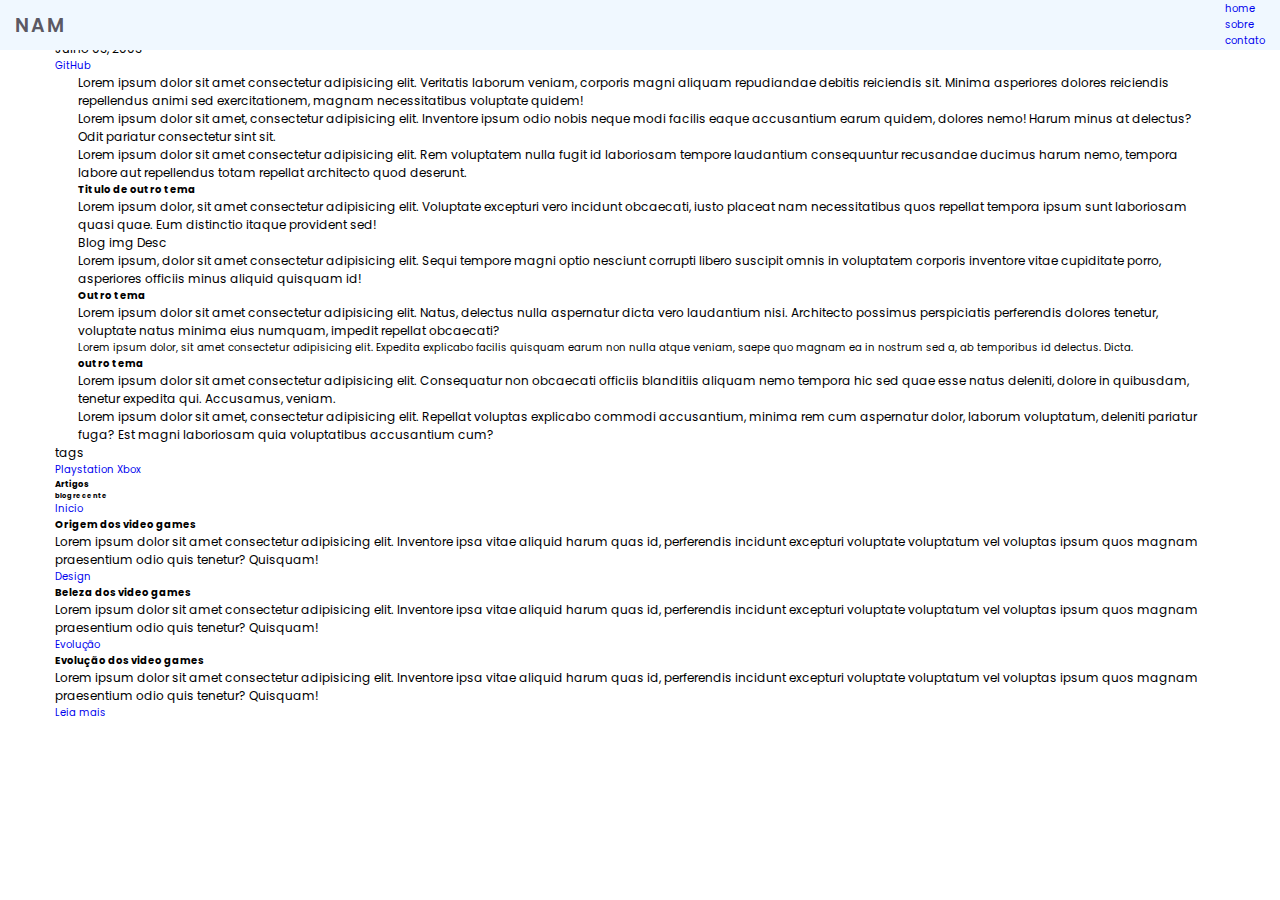
==== projeto final/index.html @ 13c99c2c "Configurações basicas do css" ====
<!DOCTYPE html>
<html lang="pt-br">
<head>
    <meta charset="UTF-8">
    <meta http-equiv="X-UA-Compatible" content="IE=edge">
    <meta name="viewport" content="width=device-width, initial-scale=1.0">
    <title>A historia dos video games</title>
    <link rel="stylesheet" href="style.css">
    <link rel="shortcut icon" href="img/blog.png" type="image/x-icon">
    <link rel="stylesheet" href="https://cdnjs.cloudflare.com/ajax/libs/font-awesome/6.4.0/css/all.min.css" integrity="sha512-iecdLmaskl7CVkqkXNQ/ZH/XLlvWZOJyj7Yy7tcenmpD1ypASozpmT/E0iPtmFIB46ZmdtAc9eNBvH0H/ZpiBw==" crossorigin="anonymous" referrerpolicy="no-referrer" />
</head>
<body>
    <header>
        <div class="navbar container">
            <div class="logo"><h1>nam</h1></div>
            <ul class="nav-list">
                <li><a href="#">home</a></li>
                <li><a href="#">sobre</a></li>
                <li><a href="#">contato</a></li>
            </ul>
        </div>
    </header>

    <div class="conteudo">
        <div class="hero">

        </div>

        <main>
            <h2>História dos video games</h2>
            <div class="perfil-container">
                <div class="perfil">
                    
                    <div class="img-container">
                        
                    </div>
                    
                    <div class="texto">
                        <h3>Nicolas Medeiros</h3>
                        <p>Julho 03, 2003</p>
                    </div>
                </div>
                
                <div class="button">
                    <a href="#" class="btn">GitHub</a>
                </div>
            </div>

            <div class="conteudo">
                <!--Um pouco sobre mim-->
                <p>Lorem ipsum dolor sit amet consectetur adipisicing elit. Veritatis laborum veniam, corporis magni aliquam repudiandae debitis reiciendis sit. Minima asperiores dolores reiciendis repellendus animi sed exercitationem, magnam necessitatibus voluptate quidem!</p>

                <p>Lorem ipsum dolor sit amet, consectetur adipisicing elit. Inventore ipsum odio nobis neque modi facilis eaque accusantium earum quidem, dolores nemo! Harum minus at delectus? Odit pariatur consectetur sint sit.</p>

                <p>Lorem ipsum dolor sit amet consectetur adipisicing elit. Rem voluptatem nulla fugit id laboriosam tempore laudantium consequuntur recusandae ducimus harum nemo, tempora labore aut repellendus totam repellat architecto quod deserunt.</p>

                <!--Inicio do tema-->
                <h4>Titulo de outro tema</h4>
                
                <p>Lorem ipsum dolor, sit amet consectetur adipisicing elit. Voluptate excepturi vero incidunt obcaecati, iusto placeat nam necessitatibus quos repellat tempora ipsum sunt laboriosam quasi quae. Eum distinctio itaque provident sed!</p>

                <div class="img-conteudo-container">

                </div>
                
                <p>Blog img Desc</p>

                <p>Lorem ipsum, dolor sit amet consectetur adipisicing elit. Sequi tempore magni optio nesciunt corrupti libero suscipit omnis in voluptatem corporis inventore vitae cupiditate porro, asperiores officiis minus aliquid quisquam id!</p>

                <h4>Outro tema</h4>

                <p> Lorem ipsum dolor sit amet consectetur adipisicing elit. Natus, delectus nulla aspernatur dicta vero laudantium nisi. Architecto possimus perspiciatis perferendis dolores tenetur, voluptate natus minima eius numquam, impedit repellat obcaecati?</p>

                <blockquote>
                    Lorem ipsum dolor, sit amet consectetur adipisicing elit. Expedita explicabo facilis quisquam earum non nulla atque veniam, saepe quo magnam ea in nostrum sed a, ab temporibus id delectus. Dicta.
                </blockquote>

                <h4>outro tema</h4>

                <p>Lorem ipsum dolor sit amet consectetur adipisicing elit. Consequatur non obcaecati officiis blanditiis aliquam nemo tempora hic sed quae esse natus deleniti, dolore in quibusdam, tenetur expedita qui. Accusamus, veniam.</p>

                <p>Lorem ipsum dolor sit amet, consectetur adipisicing elit. Repellat voluptas explicabo commodi accusantium, minima rem cum aspernatur dolor, laborum voluptatum, deleniti pariatur fuga? Est magni laboriosam quia voluptatibus accusantium cum?</p>
            </div>

            <div class="tags">
                <p>tags</p>
                <a href="#">Playstation</a>
                <a href="#">Xbox</a>
            </div>

            <div class="artigos">
                <div class="artigos-heading"> 
                    <h5>Artigos</h5>
                    <h6>blog recente</h6>
                </div>
            </div>

            <div class="container-cartoes">
                <div class="cartao-container um">
                    <div class="imagem-cartao">
                        <a href="#">Inicio</a>
                    </div>
                    
                    <div class="cartao-texto">
                        <h4>Origem dos video games</h4>
                        <p>Lorem ipsum dolor sit amet consectetur adipisicing elit. Inventore ipsa vitae aliquid harum quas id, perferendis incidunt excepturi voluptate voluptatum vel voluptas ipsum quos magnam praesentium odio quis tenetur? Quisquam!</p>
                    </div>
                </div>
                <div class="cartao-container dois">
                    <div class="imagem-cartao">
                        <a href="#">Design</a>
                    </div>
                    
                    <div class="cartao-texto">
                        <h4>Beleza dos video games</h4>
                        <p>Lorem ipsum dolor sit amet consectetur adipisicing elit. Inventore ipsa vitae aliquid harum quas id, perferendis incidunt excepturi voluptate voluptatum vel voluptas ipsum quos magnam praesentium odio quis tenetur? Quisquam!</p>
                    </div>
                </div>
                <div class="cartao-container tres">
                    <div class="imagem-cartao">
                        <a href="#">Evolução</a>
                    </div>
                    
                    <div class="cartao-texto">
                        <h4>Evolução dos video games</h4>
                        <p>Lorem ipsum dolor sit amet consectetur adipisicing elit. Inventore ipsa vitae aliquid harum quas id, perferendis incidunt excepturi voluptate voluptatum vel voluptas ipsum quos magnam praesentium odio quis tenetur? Quisquam!</p>
                    </div>
                </div>

                <div class="button">
                    <a href="#" class="btn">Leia mais</a>
                </div>
            
            </div>

            <footer>
                <div class="icons">
                    <div class="social">
                        <i class="fab fa-facebook"></i>
                        <i class="fab fa-twitter"></i>
                        <i class="fab fa-instagram"></i>
                        <i class="fab fa-linkedin"></i>
                        <i class="fab fa-youtube"></i>
                    </div>
                </div>
            </footer>
        </main>
    </div>

    <footer>

    </footer>
</body>
</html>
---- projeto final/style.css ----
@import url('https://fonts.googleapis.com/css2?family=Poppins:wght@100;200;300;400;500;600&display=swap');

* {
    padding: 0;
    margin: 0;
    box-sizing: border-box;
    font-family: 'Poppins', sans-serif;
}

html {
    font-size: 10px;
}

li {
    list-style: none;  
}

a {
    text-decoration: none;
}

h1 {
    font-size: 1.9rem;
}

p {
    font-size: 1.2rem;
}

header {
    width: 100%;
    height: 5rem;
    background-color: aliceblue;
    position: fixed;
    top: 0;
    z-index: 333;
}

.conteudo {
    width: 96%;
    max-width: 117rem;
    margin: 0 auto;
}

.navbar {
    width: 100%;
    height: 100%;
    display: flex;
    justify-content: space-between;
    align-items: center;
    padding: 0 1.5rem;
}

.navbar h1{
    text-transform: uppercase;
    color: #5b5963;
    font-weight: 600; /*Grossura da fonte*/
    letter-spacing: 2px;
    cursor: pointer;
}

/*13:07*/
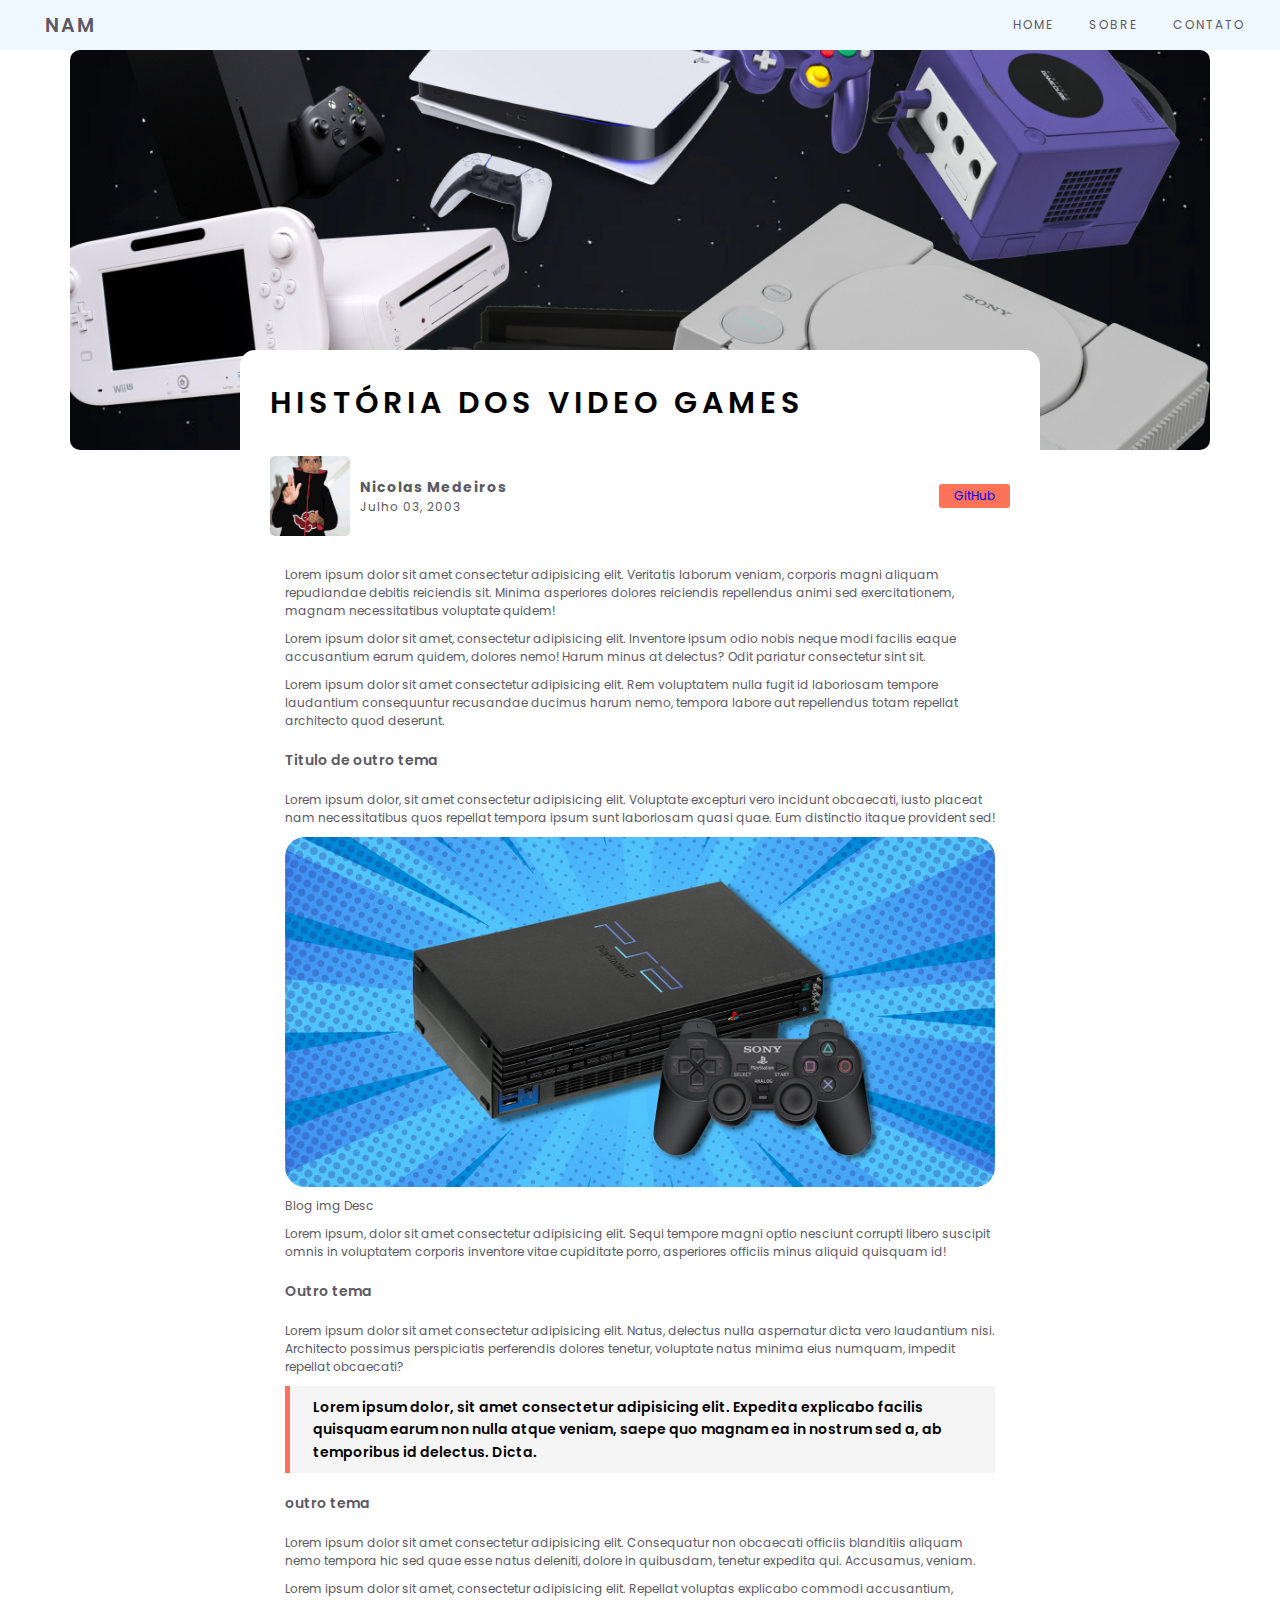
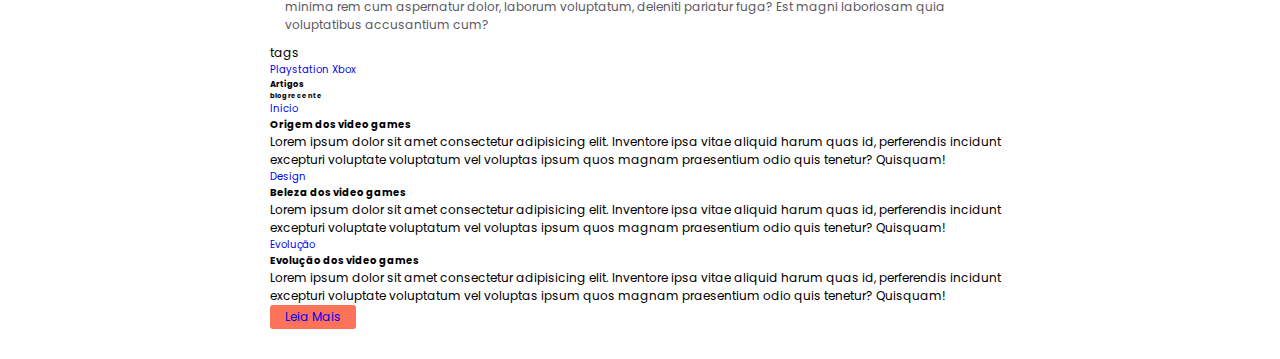
==== commit 777c6d60: "Header completo e inicio do main" ====
--- a/projeto final/index.html
+++ b/projeto final/index.html
@@ -22,7 +22,7 @@
     </header>
 
     <div class="conteudo">
-        <div class="hero">
+        <div class="background-img">
 
         </div>
 
--- a/projeto final/style.css
+++ b/projeto final/style.css
@@ -57,6 +57,121 @@
     font-weight: 600; /*Grossura da fonte*/
     letter-spacing: 2px;
     cursor: pointer;
+    padding-left: 3rem;
 }
 
-/*13:07*/+.navbar ul {
+    display: flex;
+    justify-content: center;
+    align-items: center;
+}
+
+.navbar ul a{
+    font-size: 1.2rem;
+    padding: 1.5rem;
+    padding-right: 2rem;
+    text-transform: uppercase;
+    color: #5b5963;
+    font-weight: 400;
+    letter-spacing: 2px;
+    transition: all 0.4s ease;
+}
+
+.navbar ul a:hover{
+    color: white;
+    background-color: #fd735a;
+}
+
+.background-img {
+    max-width: 114rem;
+    height: 40rem;
+    background: url(img/Neues-Projekt2.jpg) no-repeat center center / cover;
+    margin: 5rem auto;
+    border-radius: 1rem;
+}
+
+main {
+    width: 100%;
+    max-width: 80rem;
+    background-color: white;
+    margin: 0 auto;
+    padding: 3rem;
+    border-radius: 1.5rem;
+    margin-top: -15rem;
+}
+
+main h2{
+    font-size: 3rem; /*tamanho da fonte*/
+    font-weight: 600;
+    text-transform: uppercase;
+    letter-spacing: 5px;
+}
+
+main .perfil-container {
+    display: flex;
+    justify-content: space-between;
+    align-items: center;
+    margin: 3rem 0;
+}
+
+main .perfil-container .perfil {
+    display: flex;
+    justify-content: center;
+    align-items: center;
+}
+
+main .perfil-container .perfil .img-container {
+    width: 8rem;
+    height: 8rem;
+    background: url(img/avatar.jfif) no-repeat center center / cover;
+    border-radius: 0.5rem;
+}
+
+main .perfil-container .perfil .texto {
+    margin: 1rem;
+    color: #5b5963;
+    font-size: 1.2rem;
+    font-weight: 400;
+    letter-spacing: 1px;
+}
+
+.profile .texto .h3 {
+    text-transform: uppercase;
+}
+
+.btn {
+    display: inline-block;
+    text-transform: capitalize;
+    font-size: 1.2rem;
+    padding: 0.3rem 1.5rem;
+    background-color: #fd735a;
+    border-radius: 0.3rem;
+}
+
+main .conteudo p{
+    color: #5b5963;
+    margin: 1rem 0;
+}
+
+main .conteudo h4{
+    font-size: 1.4rem;
+    font-weight: 600;
+    color: #5b5963;
+    margin: 2rem 0;
+}
+
+main .conteudo .img-conteudo-container {
+    width: 100%;
+    height: 35rem;
+    background: url(img/play2.jpg) no-repeat center center / cover;
+    border-radius: 2rem;
+}
+
+blockquote {
+    font-size: 1.4rem;
+    padding: 1rem 2.8rem;
+    line-height: 1.6;
+    font-weight: 600;
+    box-shadow: inset 0.5rem 0 0 #fd735a;
+    background-color: #f5f5f5;
+}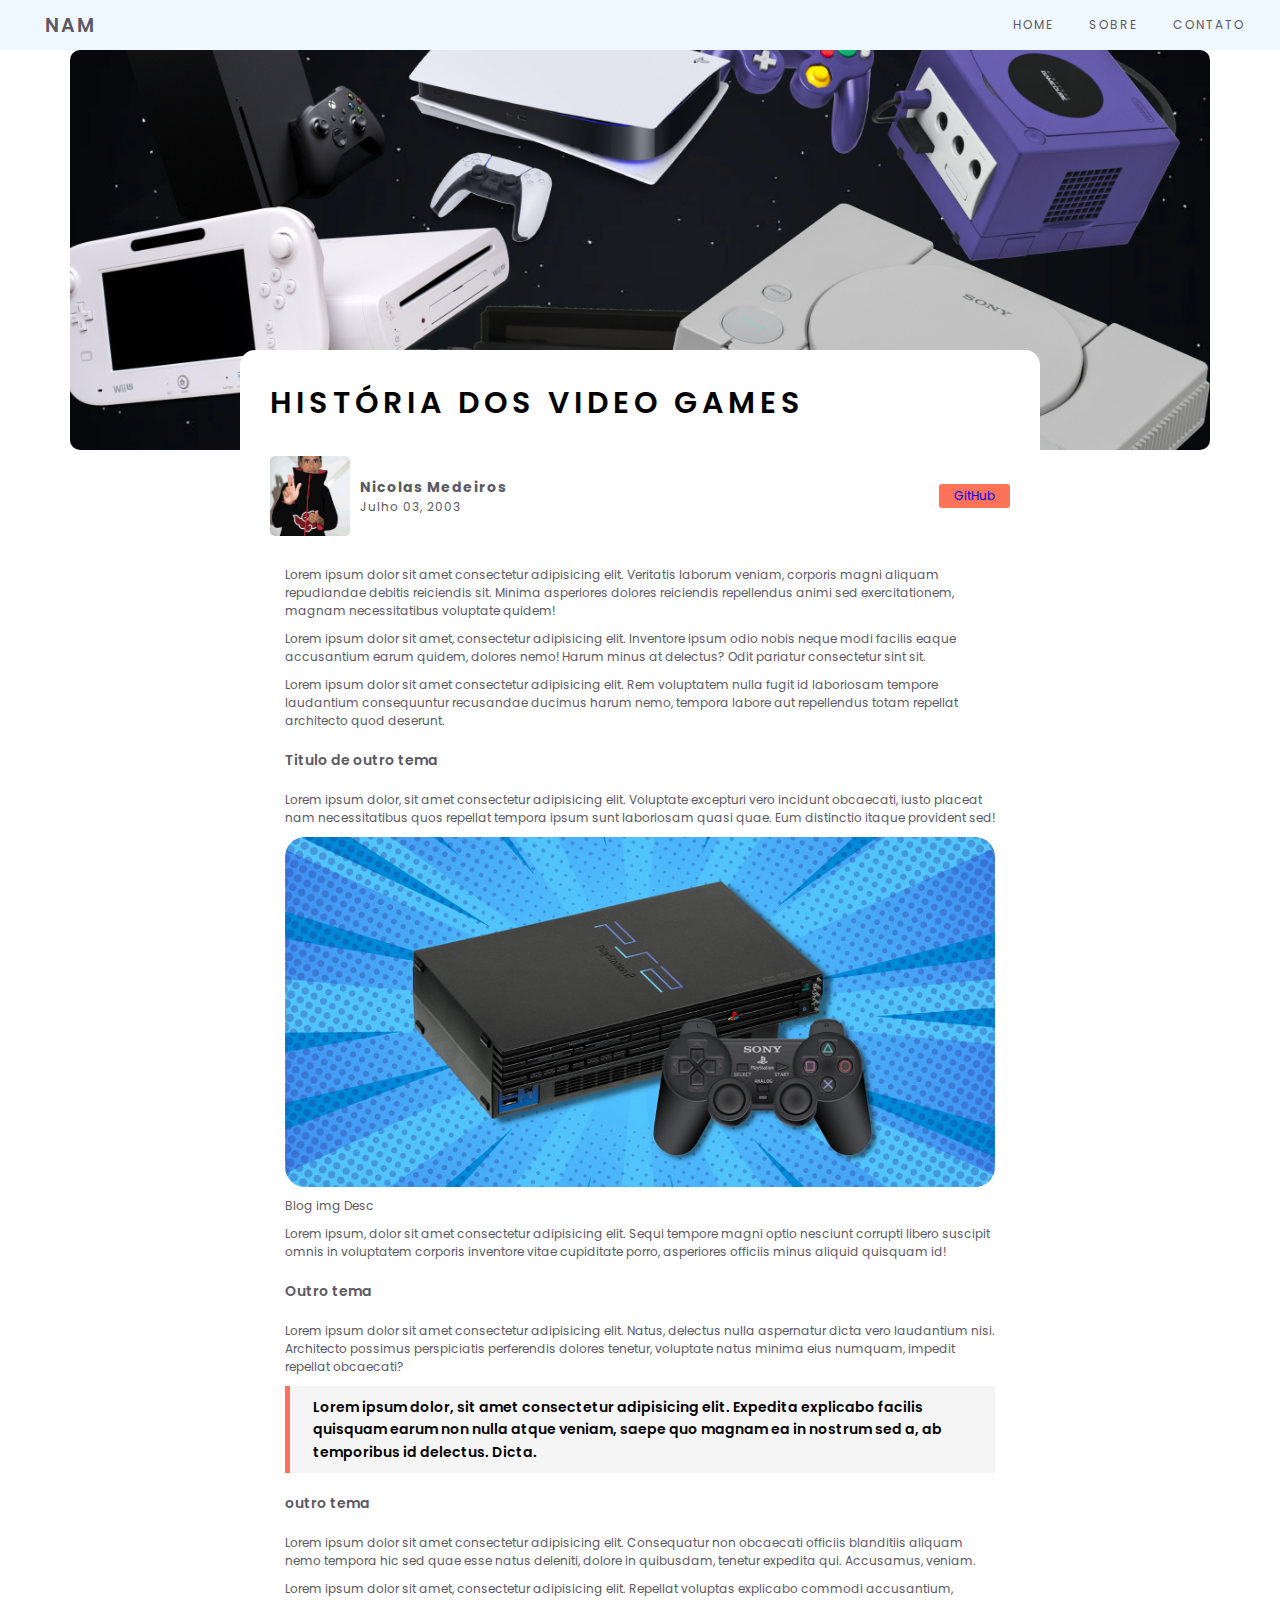
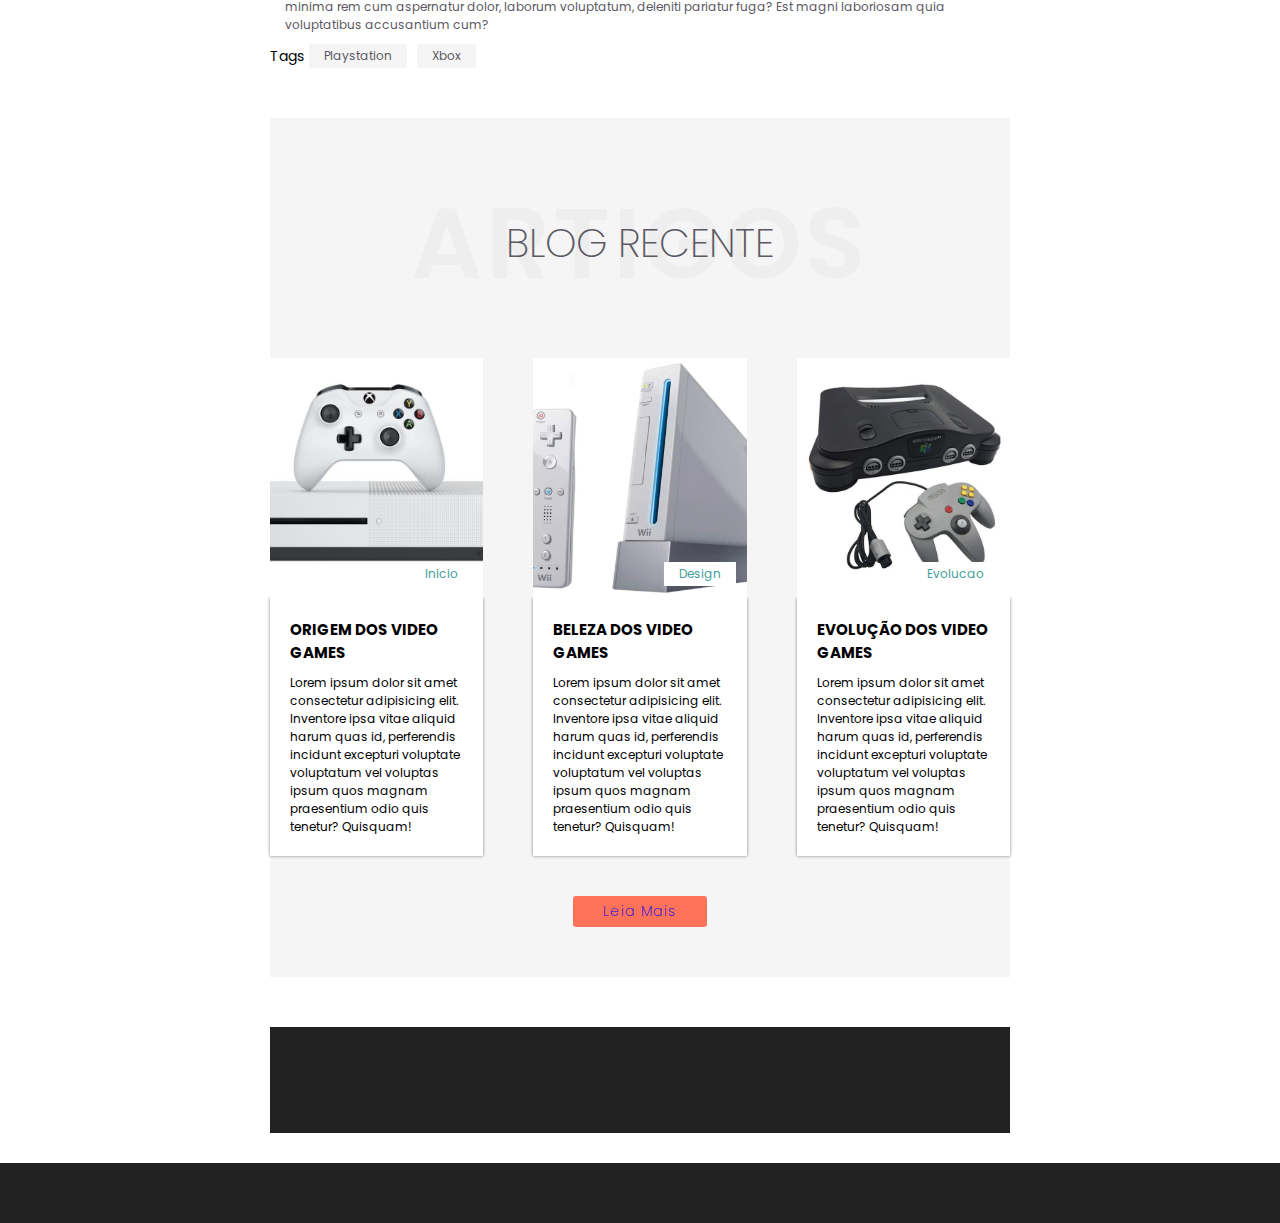
==== commit 2650fb3c: "css finalizado" ====
--- a/projeto final/index.html
+++ b/projeto final/index.html
@@ -89,48 +89,47 @@
             </div>
 
             <div class="artigos">
-                <div class="artigos-heading"> 
+                <div class="artigos-titulo"> 
                     <h5>Artigos</h5>
                     <h6>blog recente</h6>
                 </div>
-            </div>
 
-            <div class="container-cartoes">
-                <div class="cartao-container um">
-                    <div class="imagem-cartao">
-                        <a href="#">Inicio</a>
+                <div class="container-cartoes">
+                    <div class="cartao-container um">
+                        <div class="imagem-cartao">
+                            <a href="#">Inicio</a>
+                        </div>
+                        
+                        <div class="cartao-texto">
+                            <h4>Origem dos video games</h4>
+                            <p>Lorem ipsum dolor sit amet consectetur adipisicing elit. Inventore ipsa vitae aliquid harum quas id, perferendis incidunt excepturi voluptate voluptatum vel voluptas ipsum quos magnam praesentium odio quis tenetur? Quisquam!</p>
+                        </div>
                     </div>
-                    
-                    <div class="cartao-texto">
-                        <h4>Origem dos video games</h4>
-                        <p>Lorem ipsum dolor sit amet consectetur adipisicing elit. Inventore ipsa vitae aliquid harum quas id, perferendis incidunt excepturi voluptate voluptatum vel voluptas ipsum quos magnam praesentium odio quis tenetur? Quisquam!</p>
+                    <div class="cartao-container-dois">
+                        <div class="imagem-cartao">
+                            <a href="#">Design</a>
+                        </div>
+                        
+                        <div class="cartao-texto">
+                            <h4>Beleza dos video games</h4>
+                            <p>Lorem ipsum dolor sit amet consectetur adipisicing elit. Inventore ipsa vitae aliquid harum quas id, perferendis incidunt excepturi voluptate voluptatum vel voluptas ipsum quos magnam praesentium odio quis tenetur? Quisquam!</p>
+                        </div>
                     </div>
-                </div>
-                <div class="cartao-container dois">
-                    <div class="imagem-cartao">
-                        <a href="#">Design</a>
-                    </div>
-                    
-                    <div class="cartao-texto">
-                        <h4>Beleza dos video games</h4>
-                        <p>Lorem ipsum dolor sit amet consectetur adipisicing elit. Inventore ipsa vitae aliquid harum quas id, perferendis incidunt excepturi voluptate voluptatum vel voluptas ipsum quos magnam praesentium odio quis tenetur? Quisquam!</p>
-                    </div>
-                </div>
-                <div class="cartao-container tres">
-                    <div class="imagem-cartao">
-                        <a href="#">Evolução</a>
-                    </div>
-                    
-                    <div class="cartao-texto">
-                        <h4>Evolução dos video games</h4>
-                        <p>Lorem ipsum dolor sit amet consectetur adipisicing elit. Inventore ipsa vitae aliquid harum quas id, perferendis incidunt excepturi voluptate voluptatum vel voluptas ipsum quos magnam praesentium odio quis tenetur? Quisquam!</p>
+                    <div class="cartao-container-tres">
+                        <div class="imagem-cartao">
+                            <a href="#">evolucao</a>
+                        </div>
+                        
+                        <div class="cartao-texto">
+                            <h4>Evolução dos video games</h4>
+                            <p>Lorem ipsum dolor sit amet consectetur adipisicing elit. Inventore ipsa vitae aliquid harum quas id, perferendis incidunt excepturi voluptate voluptatum vel voluptas ipsum quos magnam praesentium odio quis tenetur? Quisquam!</p>
+                        </div>
                     </div>
                 </div>
 
                 <div class="button">
-                    <a href="#" class="btn">Leia mais</a>
-                </div>
-            
+                        <a href="#" class="btn">Leia mais</a>
+                    </div>
             </div>
 
             <footer>
--- a/projeto final/style.css
+++ b/projeto final/style.css
@@ -174,4 +174,153 @@
     font-weight: 600;
     box-shadow: inset 0.5rem 0 0 #fd735a;
     background-color: #f5f5f5;
+}
+
+.tags {
+    display: flex;
+    align-items: center;
+}
+
+.tags p {
+    font-size: 1.4rem;
+    text-transform: capitalize;
+}
+
+.tags a {
+    display: inline-block;
+    padding: 0.3rem 1.5rem;
+    background-color: #f5f5f5;
+    color: #5b5963;
+    font-size: 1.2rem;
+    text-transform: capitalize;
+    margin: 0 0.5rem;
+}
+
+.artigos {
+    width: 100%;
+    background-color: #f5f5f5;
+    margin: 5rem 0;
+    padding: 5rem 0;
+}
+
+.artigos .artigos-titulo {
+    text-transform: uppercase;
+    text-align: center;
+    width: 100%;
+    position: relative;
+}
+
+.artigos-titulo h5 {
+    font-size: 10rem;
+    font-weight: 600;
+    letter-spacing: 3px;
+    position: relative;
+    color: rgba(223, 223, 223, 0.308);
+}
+
+.artigos-titulo h6 {
+    font-size: 4rem;
+    font-weight: 200;
+    position: absolute;
+    top: 50%;
+    left: 50%;
+    transform: translate(-50%, -50%);
+    color: #5b5963;
+}
+
+.container-cartoes {
+    display: flex;
+    justify-content: space-between;
+    margin: 4rem auto;
+    gap: 5rem;
+    cursor: pointer;
+    transition: all 0.4s ease;
+}
+
+.container-cartoes .imagem-cartao {
+    max-width: 100%;
+    height: 24rem;
+    background: url(img/xbox.jpg) no-repeat center center / cover;
+    position: relative;
+}
+
+.container-cartoes .cartao-container-dois .imagem-cartao {
+    background: url(img/wii.jpg) no-repeat center center / cover;
+}
+
+.container-cartoes .cartao-container-tres .imagem-cartao {
+    background: url(img/nintendo.jpg) no-repeat center center / cover;
+}
+
+.container-cartoes .imagem-cartao a{
+    text-transform: capitalize;
+    font-size: 1.2rem;
+    padding: 0.3rem 1.5rem;
+    display: inline;
+    color: #429f98;
+    font-weight: 400;
+    background-color: white;
+    position: absolute;
+    bottom: 5%;
+    right: 5%;
+    transition: all 0.4s ease;
+}
+
+.container-cartoes:hover{
+    transform: translateY(-1rem);
+}
+
+.container-cartoes:hover a{
+    background-color: #fd735a;
+    color: white;
+}
+
+.container-cartoes .cartao-texto {
+    background-color: white;
+    padding: 2rem;
+    box-shadow: 0 0 0.3rem gray;
+}
+
+.container-cartoes .cartao-texto h4 {
+    font-size: 1.5rem;
+    text-transform: uppercase;
+    margin-bottom: 1rem;
+}
+
+.container-cartoes .cartao-texto p {
+    font-size: 1.2rem;
+}
+
+.artigos .button {
+    margin: 0 auto;
+    text-align: center;
+}
+
+.artigos .btn {
+    font-size: 1.4rem;
+    letter-spacing: 1px;
+    font-weight: 200;
+    border-radius: none;
+    padding: 0.5rem 3rem;
+}
+
+footer {
+    background-color: #222;
+    padding: 3rem 0;
+}
+
+.icons {
+    text-align: center;
+}
+
+.icons .social i{
+    font-size: 3rem;
+    color: grey;
+    padding: 1rem;
+    transition: all 0.4s ease;
+}
+
+.icons .social i:hover {
+    color: white;
+    cursor: pointer;
 }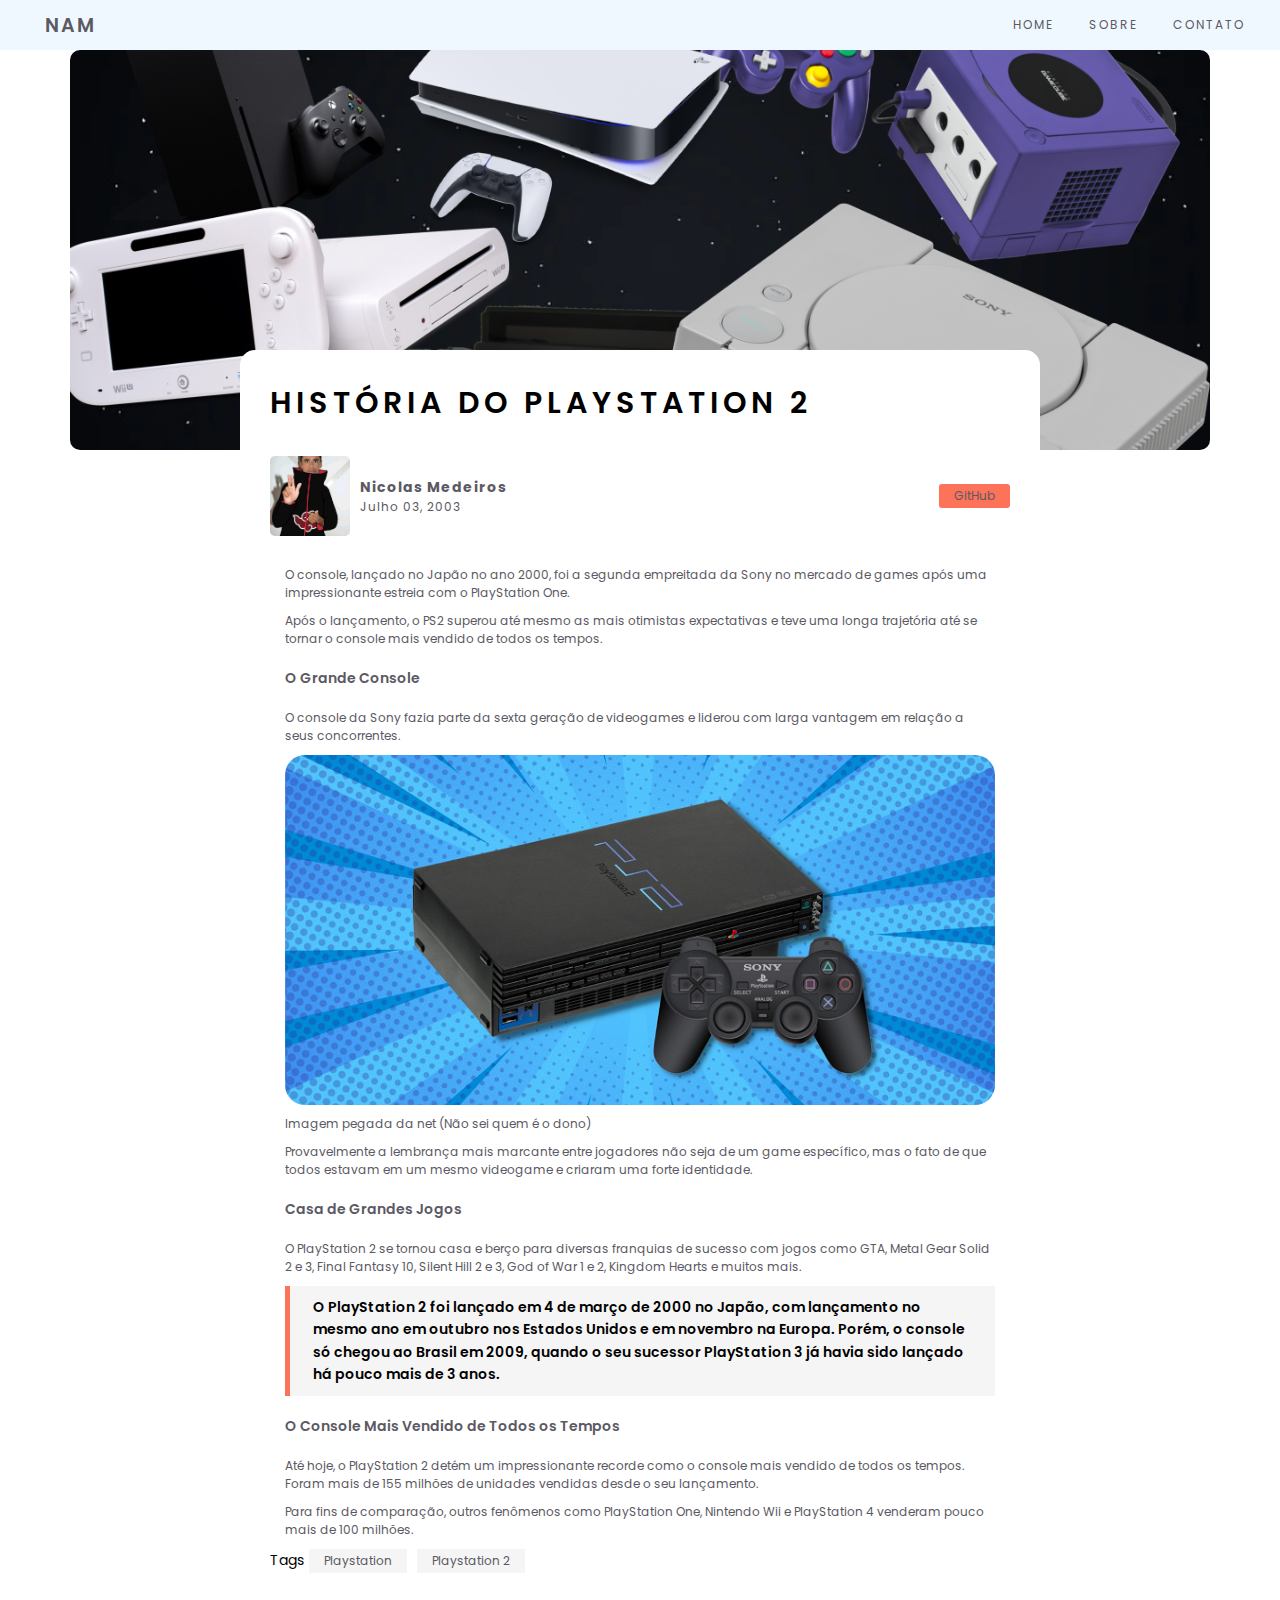
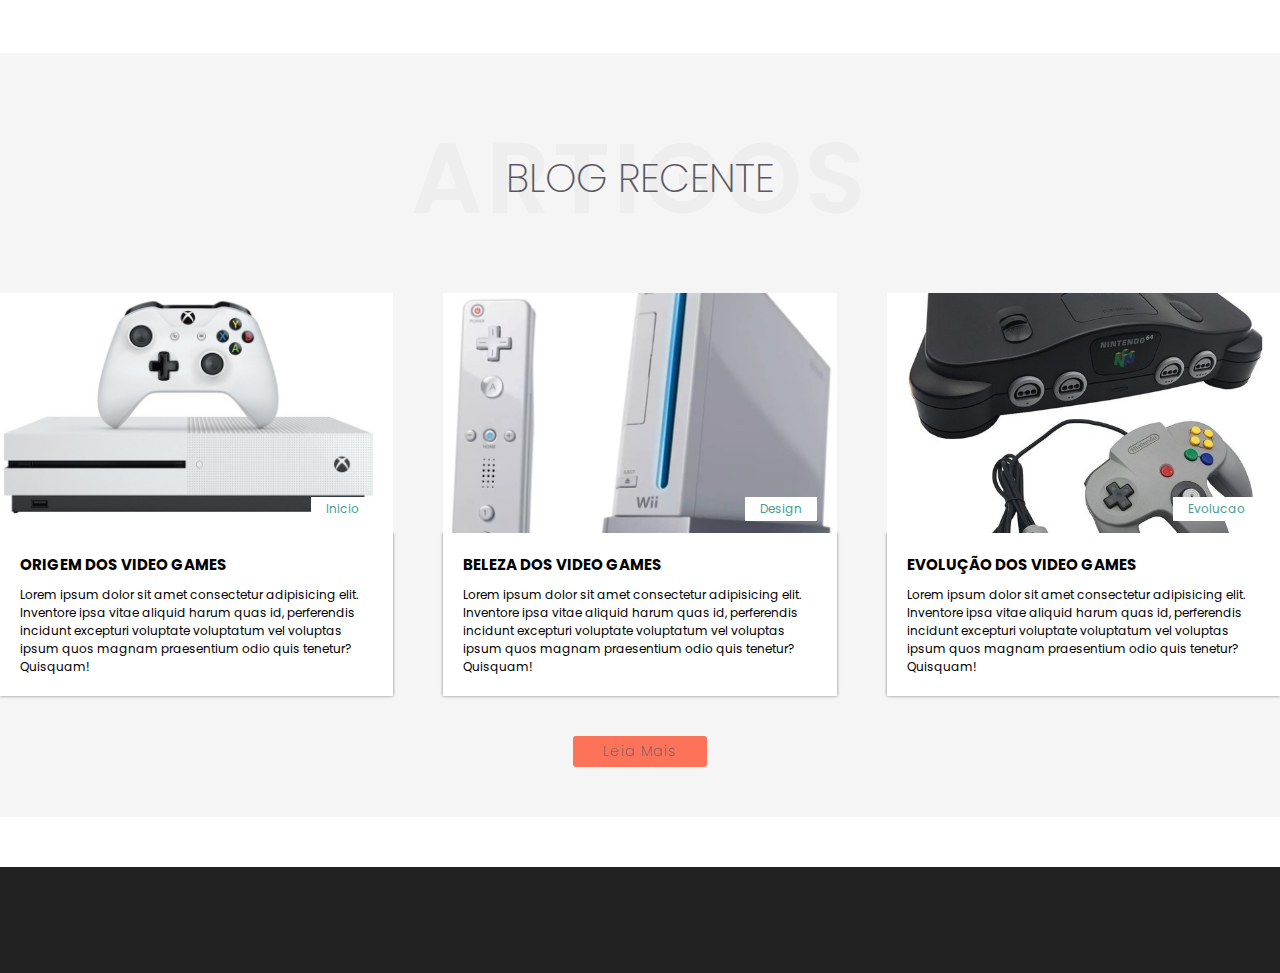
==== commit 4cc9f94d: "Projeto Finalizado" ====
--- a/projeto final/index.html
+++ b/projeto final/index.html
@@ -6,7 +6,7 @@
     <meta name="viewport" content="width=device-width, initial-scale=1.0">
     <title>A historia dos video games</title>
     <link rel="stylesheet" href="style.css">
-    <link rel="shortcut icon" href="img/blog.png" type="image/x-icon">
+    <link rel="shortcut icon" href="img/controle.png" type="image/x-icon">
     <link rel="stylesheet" href="https://cdnjs.cloudflare.com/ajax/libs/font-awesome/6.4.0/css/all.min.css" integrity="sha512-iecdLmaskl7CVkqkXNQ/ZH/XLlvWZOJyj7Yy7tcenmpD1ypASozpmT/E0iPtmFIB46ZmdtAc9eNBvH0H/ZpiBw==" crossorigin="anonymous" referrerpolicy="no-referrer" />
 </head>
 <body>
@@ -27,7 +27,7 @@
         </div>
 
         <main>
-            <h2>História dos video games</h2>
+            <h2>História do Playstation 2</h2>
             <div class="perfil-container">
                 <div class="perfil">
                     
@@ -47,107 +47,104 @@
             </div>
 
             <div class="conteudo">
-                <!--Um pouco sobre mim-->
-                <p>Lorem ipsum dolor sit amet consectetur adipisicing elit. Veritatis laborum veniam, corporis magni aliquam repudiandae debitis reiciendis sit. Minima asperiores dolores reiciendis repellendus animi sed exercitationem, magnam necessitatibus voluptate quidem!</p>
+                
+                <p>O console, lançado no Japão no ano 2000, foi a segunda empreitada da Sony no mercado de games após uma impressionante estreia com o PlayStation One.</p>
 
-                <p>Lorem ipsum dolor sit amet, consectetur adipisicing elit. Inventore ipsum odio nobis neque modi facilis eaque accusantium earum quidem, dolores nemo! Harum minus at delectus? Odit pariatur consectetur sint sit.</p>
-
-                <p>Lorem ipsum dolor sit amet consectetur adipisicing elit. Rem voluptatem nulla fugit id laboriosam tempore laudantium consequuntur recusandae ducimus harum nemo, tempora labore aut repellendus totam repellat architecto quod deserunt.</p>
+                <p>Após o lançamento, o PS2 superou até mesmo as mais otimistas expectativas e teve uma longa trajetória até se tornar o console mais vendido de todos os tempos.</p>
 
                 <!--Inicio do tema-->
-                <h4>Titulo de outro tema</h4>
+                <h4>O Grande Console</h4>
                 
-                <p>Lorem ipsum dolor, sit amet consectetur adipisicing elit. Voluptate excepturi vero incidunt obcaecati, iusto placeat nam necessitatibus quos repellat tempora ipsum sunt laboriosam quasi quae. Eum distinctio itaque provident sed!</p>
+                <p>O console da Sony fazia parte da sexta geração de videogames e liderou com larga vantagem em relação a seus concorrentes.</p>
 
                 <div class="img-conteudo-container">
 
                 </div>
                 
-                <p>Blog img Desc</p>
+                <p>Imagem pegada da net (Não sei quem é o dono)</p>
 
-                <p>Lorem ipsum, dolor sit amet consectetur adipisicing elit. Sequi tempore magni optio nesciunt corrupti libero suscipit omnis in voluptatem corporis inventore vitae cupiditate porro, asperiores officiis minus aliquid quisquam id!</p>
+                <p>Provavelmente a lembrança mais marcante entre jogadores não seja de um game específico, mas o fato de que todos estavam em um mesmo videogame e criaram uma forte identidade.</p>
 
-                <h4>Outro tema</h4>
+                <h4>Casa de Grandes Jogos</h4>
 
-                <p> Lorem ipsum dolor sit amet consectetur adipisicing elit. Natus, delectus nulla aspernatur dicta vero laudantium nisi. Architecto possimus perspiciatis perferendis dolores tenetur, voluptate natus minima eius numquam, impedit repellat obcaecati?</p>
+                <p> O PlayStation 2 se tornou casa e berço para diversas franquias de sucesso com jogos como GTA, Metal Gear Solid 2 e 3, Final Fantasy 10, Silent Hill 2 e 3, God of War 1 e 2, Kingdom Hearts e muitos mais.</p>
 
                 <blockquote>
-                    Lorem ipsum dolor, sit amet consectetur adipisicing elit. Expedita explicabo facilis quisquam earum non nulla atque veniam, saepe quo magnam ea in nostrum sed a, ab temporibus id delectus. Dicta.
+                    O PlayStation 2 foi lançado em 4 de março de 2000 no Japão, com lançamento no mesmo ano em outubro nos Estados Unidos e em novembro na Europa. Porém, o console só chegou ao Brasil em 2009, quando o seu sucessor PlayStation 3 já havia sido lançado há pouco mais de 3 anos.
                 </blockquote>
 
-                <h4>outro tema</h4>
+                <h4>O Console Mais Vendido de Todos os Tempos</h4>
 
-                <p>Lorem ipsum dolor sit amet consectetur adipisicing elit. Consequatur non obcaecati officiis blanditiis aliquam nemo tempora hic sed quae esse natus deleniti, dolore in quibusdam, tenetur expedita qui. Accusamus, veniam.</p>
+                <p>Até hoje, o PlayStation 2 detém um impressionante recorde como o console mais vendido de todos os tempos. Foram mais de 155 milhões de unidades vendidas desde o seu lançamento.</p>
 
-                <p>Lorem ipsum dolor sit amet, consectetur adipisicing elit. Repellat voluptas explicabo commodi accusantium, minima rem cum aspernatur dolor, laborum voluptatum, deleniti pariatur fuga? Est magni laboriosam quia voluptatibus accusantium cum?</p>
+                <p>Para fins de comparação, outros fenômenos como PlayStation One, Nintendo Wii e PlayStation 4 venderam pouco mais de 100 milhões.</p>
             </div>
 
             <div class="tags">
                 <p>tags</p>
                 <a href="#">Playstation</a>
-                <a href="#">Xbox</a>
+                <a href="#">Playstation 2</a>
             </div>
-
-            <div class="artigos">
-                <div class="artigos-titulo"> 
-                    <h5>Artigos</h5>
-                    <h6>blog recente</h6>
-                </div>
-
-                <div class="container-cartoes">
-                    <div class="cartao-container um">
-                        <div class="imagem-cartao">
-                            <a href="#">Inicio</a>
-                        </div>
-                        
-                        <div class="cartao-texto">
-                            <h4>Origem dos video games</h4>
-                            <p>Lorem ipsum dolor sit amet consectetur adipisicing elit. Inventore ipsa vitae aliquid harum quas id, perferendis incidunt excepturi voluptate voluptatum vel voluptas ipsum quos magnam praesentium odio quis tenetur? Quisquam!</p>
-                        </div>
-                    </div>
-                    <div class="cartao-container-dois">
-                        <div class="imagem-cartao">
-                            <a href="#">Design</a>
-                        </div>
-                        
-                        <div class="cartao-texto">
-                            <h4>Beleza dos video games</h4>
-                            <p>Lorem ipsum dolor sit amet consectetur adipisicing elit. Inventore ipsa vitae aliquid harum quas id, perferendis incidunt excepturi voluptate voluptatum vel voluptas ipsum quos magnam praesentium odio quis tenetur? Quisquam!</p>
-                        </div>
-                    </div>
-                    <div class="cartao-container-tres">
-                        <div class="imagem-cartao">
-                            <a href="#">evolucao</a>
-                        </div>
-                        
-                        <div class="cartao-texto">
-                            <h4>Evolução dos video games</h4>
-                            <p>Lorem ipsum dolor sit amet consectetur adipisicing elit. Inventore ipsa vitae aliquid harum quas id, perferendis incidunt excepturi voluptate voluptatum vel voluptas ipsum quos magnam praesentium odio quis tenetur? Quisquam!</p>
-                        </div>
-                    </div>
-                </div>
-
-                <div class="button">
-                        <a href="#" class="btn">Leia mais</a>
-                    </div>
-            </div>
-
-            <footer>
-                <div class="icons">
-                    <div class="social">
-                        <i class="fab fa-facebook"></i>
-                        <i class="fab fa-twitter"></i>
-                        <i class="fab fa-instagram"></i>
-                        <i class="fab fa-linkedin"></i>
-                        <i class="fab fa-youtube"></i>
-                    </div>
-                </div>
-            </footer>
         </main>
     </div>
 
+    <div class="artigos">
+        <div class="artigos-titulo"> 
+            <h5>Artigos</h5>
+            <h6>blog recente</h6>
+        </div>
+
+        <div class="container-cartoes">
+            <div class="cartao-container-um">
+                <div class="imagem-cartao">
+                    <a href="#">Inicio</a>
+                </div>
+                
+                <div class="cartao-texto">
+                    <h4>Origem dos video games</h4>
+                    <p>Lorem ipsum dolor sit amet consectetur adipisicing elit. Inventore ipsa vitae aliquid harum quas id, perferendis incidunt excepturi voluptate voluptatum vel voluptas ipsum quos magnam praesentium odio quis tenetur? Quisquam!</p>
+                </div>
+            </div>
+            
+            <div class="cartao-container-dois">
+                <div class="imagem-cartao">
+                    <a href="#">Design</a>
+                </div>
+                
+                <div class="cartao-texto">
+                    <h4>Beleza dos video games</h4>
+                    <p>Lorem ipsum dolor sit amet consectetur adipisicing elit. Inventore ipsa vitae aliquid harum quas id, perferendis incidunt excepturi voluptate voluptatum vel voluptas ipsum quos magnam praesentium odio quis tenetur? Quisquam!</p>
+                </div>
+            </div>
+            
+            <div class="cartao-container-tres">
+                <div class="imagem-cartao">
+                    <a href="#">evolucao</a>
+                </div>
+                
+                <div class="cartao-texto">
+                    <h4>Evolução dos video games</h4>
+                    <p>Lorem ipsum dolor sit amet consectetur adipisicing elit. Inventore ipsa vitae aliquid harum quas id, perferendis incidunt excepturi voluptate voluptatum vel voluptas ipsum quos magnam praesentium odio quis tenetur? Quisquam!</p>
+                </div>
+            </div>
+        </div>
+
+        <div class="button">
+                <a href="#" class="btn">Leia mais</a>
+        </div>
+    
+    </div>
+
     <footer>
-
+        <div class="icons">
+            <div class="social">
+                <i class="fab fa-facebook"></i>
+                <i class="fab fa-twitter"></i>
+                <i class="fab fa-instagram"></i>
+                <i class="fab fa-linkedin"></i>
+                <i class="fab fa-youtube"></i>
+            </div>
+        </div>
     </footer>
 </body>
 </html>--- a/projeto final/style.css
+++ b/projeto final/style.css
@@ -144,8 +144,15 @@
     text-transform: capitalize;
     font-size: 1.2rem;
     padding: 0.3rem 1.5rem;
+    color: #5b5963;
     background-color: #fd735a;
     border-radius: 0.3rem;
+}
+
+.btn:hover {
+    background-color: #5b5963;
+    color: white;
+    cursor: pointer;
 }
 
 main .conteudo p{
